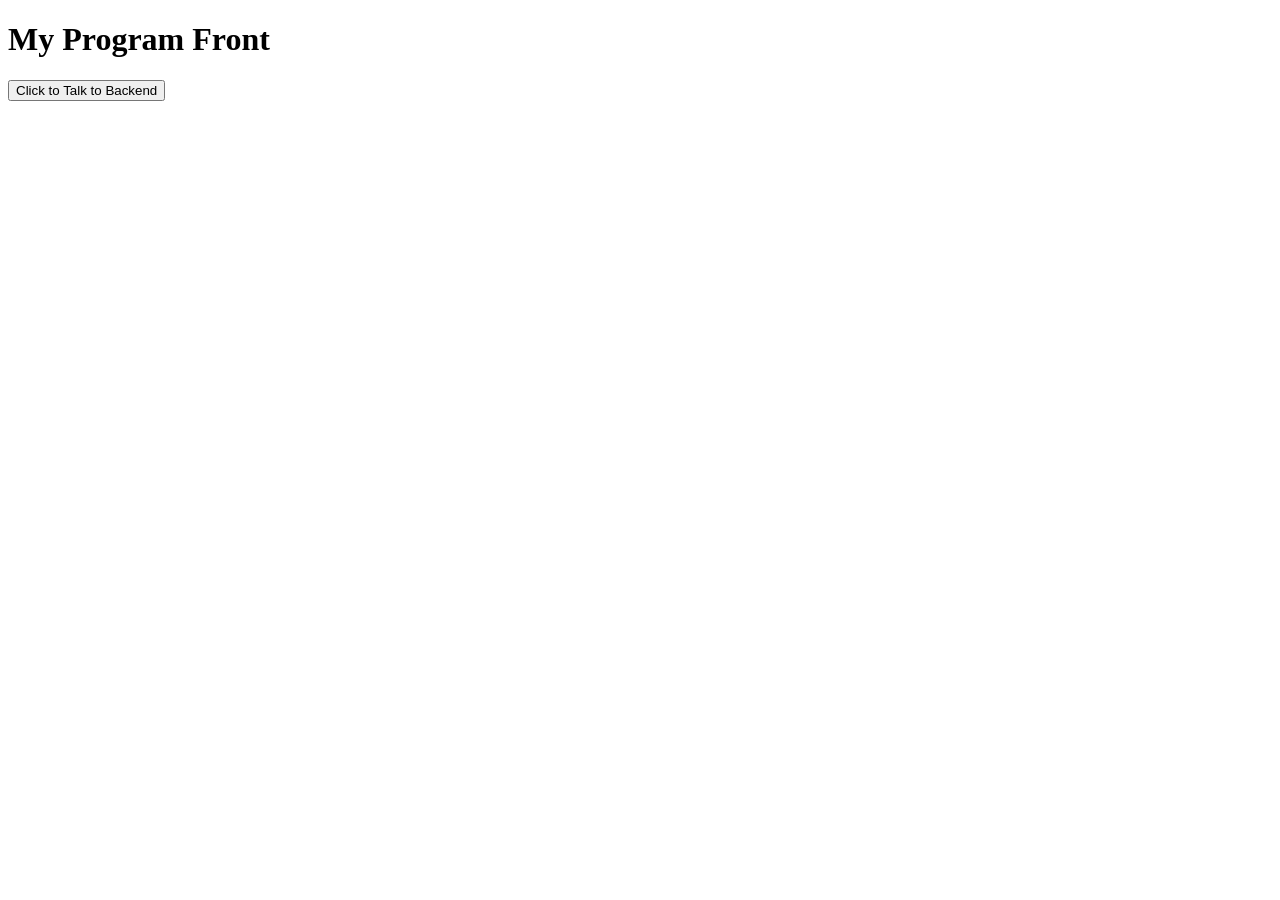
==== frontend/index.html @ 78c7b002 "initial" ====
<!DOCTYPE html>
<html>
<head>
    <title>My Program</title>
    <link rel="stylesheet" href="style.css">
</head>
<body>
    <h1>My Program Front</h1>
    <button id="runBtn">Click to Talk to Backend</button>
    <p id="display"></p>

    <script>
        // When the button is clicked...
        document.getElementById('runBtn').addEventListener('click', () => {
            
            // 1. Fetch data from the Python Laptop's address
            fetch('http://127.0.0.1:5000/get-message')
                .then(response => response.json())
                .then(data => {
                    // 2. Put the message from Python into the <p> tag
                    document.getElementById('display').innerText = data.message;
                });
        });
    </script>
</body>
</html>
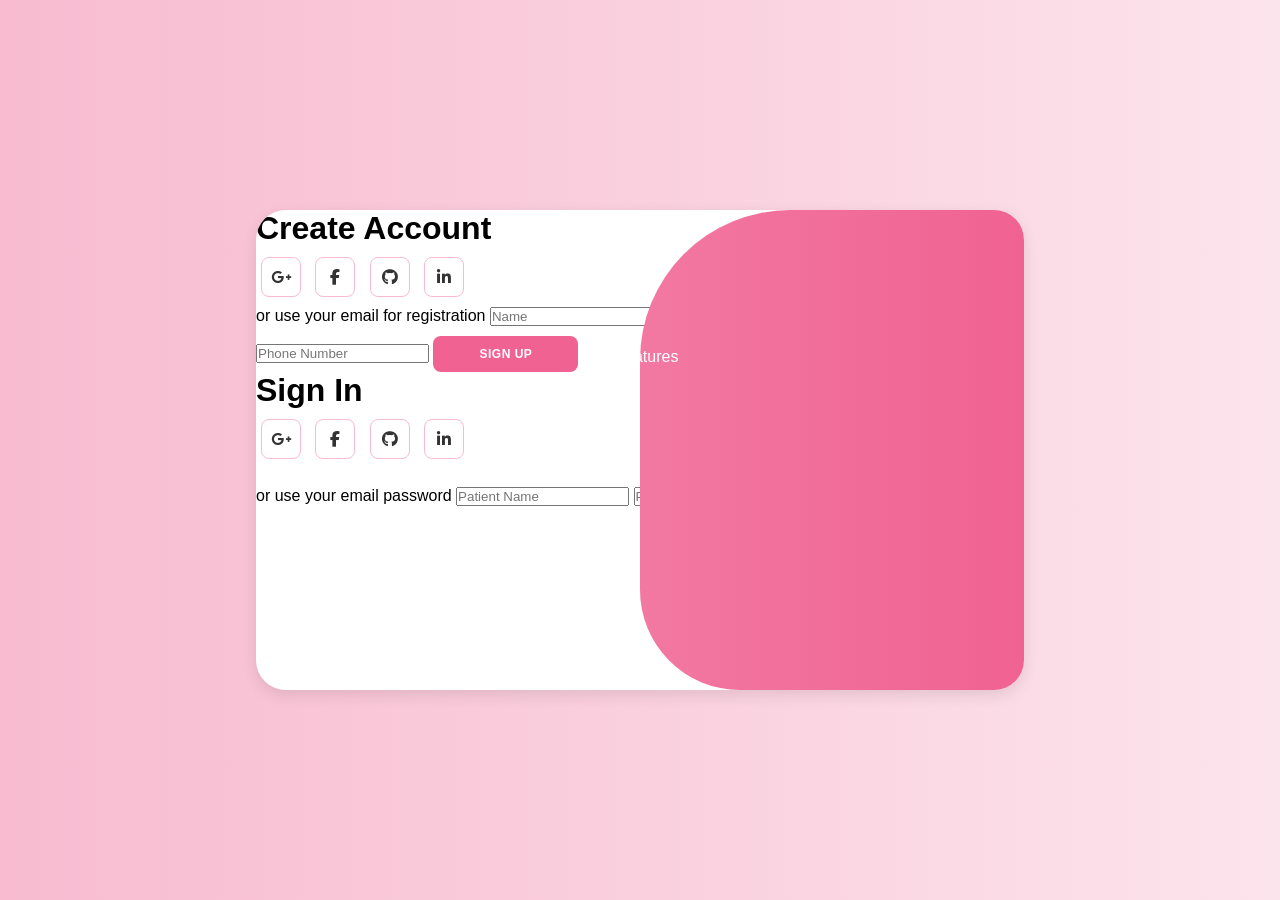
==== commit 7d7287bc: "messege" ====
--- a/frontend/index.html
+++ b/frontend/index.html
@@ -1,26 +1,64 @@
 <!DOCTYPE html>
-<html>
+<html lang="en">
 <head>
-    <title>My Program</title>
+    <meta charset="UTF-8">
+    <meta name="viewport" content="width=device-width, initial-scale=1.0">
+    <title>Login & Sign Up</title>
     <link rel="stylesheet" href="style.css">
+    <link rel="stylesheet" href="https://cdnjs.cloudflare.com/ajax/libs/font-awesome/6.4.2/css/all.min.css">
 </head>
 <body>
-    <h1>My Program Front</h1>
-    <button id="runBtn">Click to Talk to Backend</button>
-    <p id="display"></p>
+    <div class="container" id="container">
+        <div class="form-container sign-up">
+            <form>
+                <h1>Create Account</h1>
+                <div class="social-icons">
+                    <a href="#"><i class="fa-brands fa-google-plus-g"></i></a>
+                    <a href="#"><i class="fa-brands fa-facebook-f"></i></a>
+                    <a href="#"><i class="fa-brands fa-github"></i></a>
+                    <a href="#"><i class="fa-brands fa-linkedin-in"></i></a>
+                </div>
+                <span>or use your email for registration</span>
+                <input type="text" placeholder="Name">
+                <input type="patient name" placeholder="Patient Name">
+                <input type="patient age" placeholder="Patient Age">
+                 <input type="phone number" placeholder="Phone Number">
+                <button type="button">Sign Up</button>
+            </form>
+        </div>
 
-    <script>
-        // When the button is clicked...
-        document.getElementById('runBtn').addEventListener('click', () => {
-            
-            // 1. Fetch data from the Python Laptop's address
-            fetch('http://127.0.0.1:5000/get-message')
-                .then(response => response.json())
-                .then(data => {
-                    // 2. Put the message from Python into the <p> tag
-                    document.getElementById('display').innerText = data.message;
-                });
-        });
-    </script>
+        <div class="form-container sign-in">
+            <form>
+                <h1>Sign In</h1>
+                <div class="social-icons">
+                    <a href="#"><i class="fa-brands fa-google-plus-g"></i></a>
+                    <a href="#"><i class="fa-brands fa-facebook-f"></i></a>
+                    <a href="#"><i class="fa-brands fa-github"></i></a>
+                    <a href="#"><i class="fa-brands fa-linkedin-in"></i></a>
+                </div>
+                <span>or use your email password</span>
+                <input type="patient name" placeholder="Patient Name">
+                <input type="patient id" placeholder="Patient ID">
+                <button type="button">Sign In</button>
+            </form>
+        </div>
+
+        <div class="toggle-container">
+            <div class="toggle">
+                <div class="toggle-panel toggle-left">
+                    <h1>Welcome Back!</h1>
+                    <p>Enter your personal details to use all of site features</p>
+                    <button class="hidden" id="login">Sign In</button>
+                </div>
+                <div class="toggle-panel toggle-right">
+                    <h1>Hello, Friend!</h1>
+                    <p>Register with your personal details to use all of site features</p>
+                    <button class="hidden" id="register">Sign Up</button>
+                </div>
+            </div>
+        </div>
+    </div>
+
+    <script src="script.js"></script>
 </body>
 </html>
--- a/frontend/style.css
+++ b/frontend/style.css
@@ -0,0 +1,147 @@
+* {
+    margin: 0;
+    padding: 0;
+    box-sizing: border-box;
+    font-family: 'Montserrat', sans-serif;
+}
+
+body {
+    /* Background gradient changed to very light pink */
+    background-color: #fce4ec;
+    background: linear-gradient(to right, #f8bbd0, #fce4ec);
+    display: flex;
+    align-items: center;
+    justify-content: center;
+    flex-direction: column;
+    height: 100vh;
+}
+
+.container {
+    background-color: #fff;
+    border-radius: 30px;
+    box-shadow: 0 5px 15px rgba(0, 0, 0, 0.1);
+    position: relative;
+    overflow: hidden;
+    width: 768px;
+    max-width: 100%;
+    min-height: 480px;
+}
+
+/* ... keep form-container, sign-in, sign-up logic the same ... */
+
+button {
+    /* Main button color changed to Baby Pink */
+    background-color: #f06292; 
+    color: #fff;
+    font-size: 12px;
+    padding: 10px 45px;
+    border: 1px solid transparent;
+    border-radius: 8px;
+    font-weight: 600;
+    letter-spacing: 0.5px;
+    text-transform: uppercase;
+    margin-top: 10px;
+    cursor: pointer;
+}
+
+button.hidden {
+    background-color: transparent;
+    border-color: #fff;
+}
+
+.social-icons a {
+    /* Social icon borders changed to soft pink */
+    border: 1px solid #f8bbd0;
+    border-radius: 20%;
+    display: inline-flex;
+    justify-content: center;
+    align-items: center;
+    margin: 10px 5px;
+    width: 40px;
+    height: 40px;
+    text-decoration: none;
+    color: #333;
+}
+
+.toggle-container {
+    position: absolute;
+    top: 0;
+    left: 50%;
+    width: 50%;
+    height: 100%;
+    overflow: hidden;
+    transition: all 0.6s ease-in-out;
+    border-radius: 150px 0 0 100px;
+    z-index: 1000;
+}
+
+.container.active .toggle-container {
+    transform: translateX(-100%);
+    border-radius: 0 150px 100px 0;
+}
+
+.toggle {
+    /* The sliding background changed to Pink Gradient */
+    background-color: #f06292;
+    background: linear-gradient(to right, #f48fb1, #f06292);
+    color: #fff;
+    position: relative;
+    left: -100%;
+    height: 100%;
+    width: 200%;
+    transform: translateX(0);
+    transition: all 0.6s ease-in-out;
+}
+
+/* ... keep the rest of the file (toggle-panel, etc.) the same ... */
+
+/* Selection Page Styles */
+.selection-screen {
+    display: flex;
+    flex-direction: column;
+    align-items: center;
+    padding: 50px 20px;
+    background-color: #fce4ec; /* Matching Baby Pink */
+    min-height: 100vh;
+}
+
+.doctor-grid {
+    display: grid;
+    grid-template-columns: repeat(auto-fit, minmax(200px, 1fr));
+    gap: 30px;
+    width: 100%;
+    max-width: 1000px;
+    margin-top: 40px;
+}
+
+.doctor-card {
+    background: white;
+    padding: 40px 20px;
+    border-radius: 25px;
+    text-align: center;
+    box-shadow: 0 10px 30px rgba(0,0,0,0.05);
+    transition: 0.3s;
+    cursor: pointer;
+}
+
+.doctor-card:hover {
+    transform: translateY(-10px);
+    box-shadow: 0 15px 35px rgba(240, 98, 146, 0.2);
+    border: 2px solid #f06292;
+}
+
+.doctor-card .icon {
+    font-size: 50px;
+    margin-bottom: 15px;
+}
+
+.book-btn {
+    width: 100%;
+    padding: 10px;
+    margin-top: 20px;
+    background-color: #f06292;
+    border: none;
+    border-radius: 10px;
+    color: white;
+    font-weight: bold;
+}
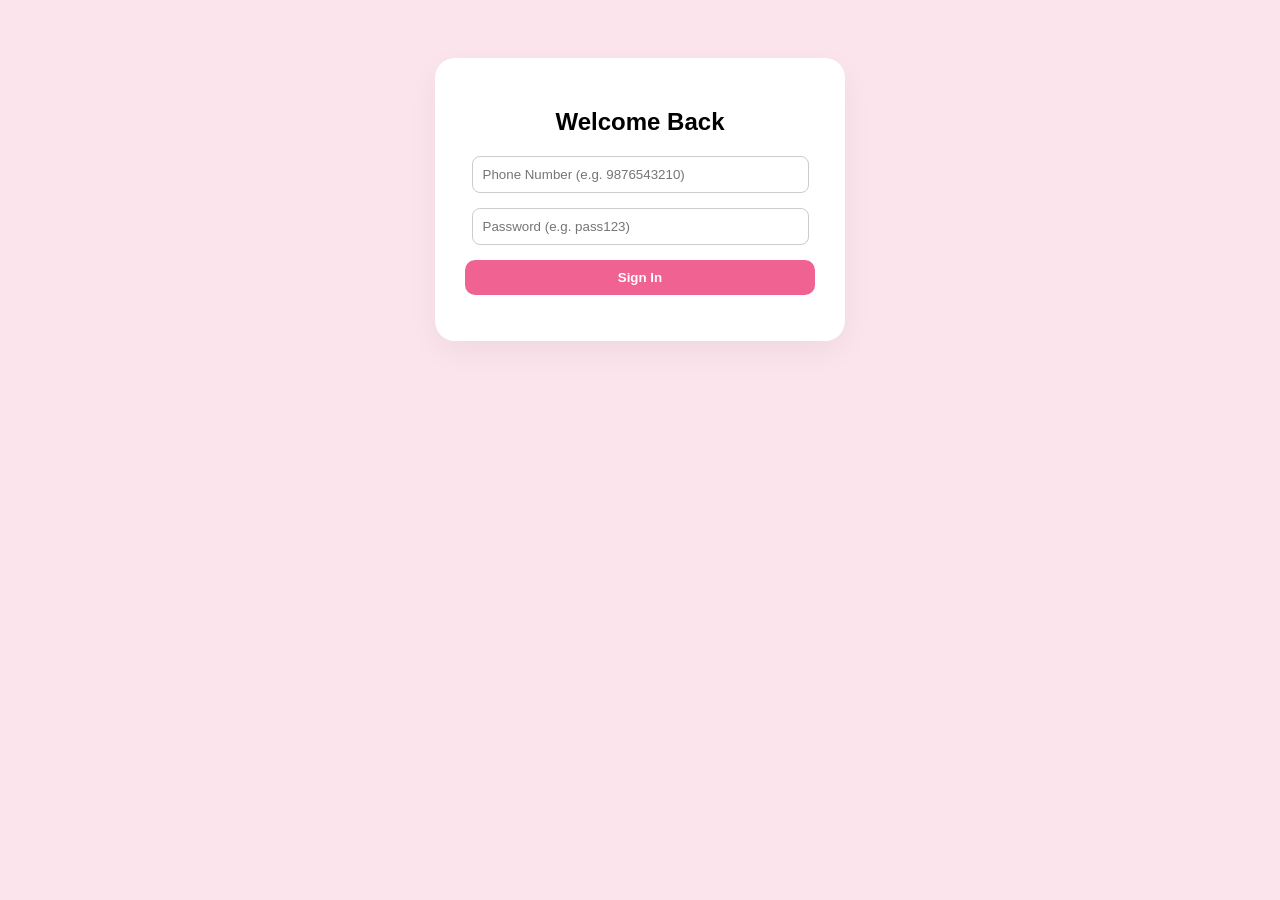
==== commit 2a069668: "Saving frontend changes before pull" ====
--- a/frontend/index.html
+++ b/frontend/index.html
@@ -1,64 +1,17 @@
 <!DOCTYPE html>
-<html lang="en">
+<html>
 <head>
-    <meta charset="UTF-8">
-    <meta name="viewport" content="width=device-width, initial-scale=1.0">
-    <title>Login & Sign Up</title>
+    <title>Hospital Login</title>
     <link rel="stylesheet" href="style.css">
-    <link rel="stylesheet" href="https://cdnjs.cloudflare.com/ajax/libs/font-awesome/6.4.2/css/all.min.css">
 </head>
-<body>
-    <div class="container" id="container">
-        <div class="form-container sign-up">
-            <form>
-                <h1>Create Account</h1>
-                <div class="social-icons">
-                    <a href="#"><i class="fa-brands fa-google-plus-g"></i></a>
-                    <a href="#"><i class="fa-brands fa-facebook-f"></i></a>
-                    <a href="#"><i class="fa-brands fa-github"></i></a>
-                    <a href="#"><i class="fa-brands fa-linkedin-in"></i></a>
-                </div>
-                <span>or use your email for registration</span>
-                <input type="text" placeholder="Name">
-                <input type="patient name" placeholder="Patient Name">
-                <input type="patient age" placeholder="Patient Age">
-                 <input type="phone number" placeholder="Phone Number">
-                <button type="button">Sign Up</button>
-            </form>
-        </div>
-
-        <div class="form-container sign-in">
-            <form>
-                <h1>Sign In</h1>
-                <div class="social-icons">
-                    <a href="#"><i class="fa-brands fa-google-plus-g"></i></a>
-                    <a href="#"><i class="fa-brands fa-facebook-f"></i></a>
-                    <a href="#"><i class="fa-brands fa-github"></i></a>
-                    <a href="#"><i class="fa-brands fa-linkedin-in"></i></a>
-                </div>
-                <span>or use your email password</span>
-                <input type="patient name" placeholder="Patient Name">
-                <input type="patient id" placeholder="Patient ID">
-                <button type="button">Sign In</button>
-            </form>
-        </div>
-
-        <div class="toggle-container">
-            <div class="toggle">
-                <div class="toggle-panel toggle-left">
-                    <h1>Welcome Back!</h1>
-                    <p>Enter your personal details to use all of site features</p>
-                    <button class="hidden" id="login">Sign In</button>
-                </div>
-                <div class="toggle-panel toggle-right">
-                    <h1>Hello, Friend!</h1>
-                    <p>Register with your personal details to use all of site features</p>
-                    <button class="hidden" id="register">Sign Up</button>
-                </div>
-            </div>
-        </div>
+<body class="pink-theme">
+    <div class="card">
+        <h2>Welcome Back</h2>
+        <input type="text" id="phone" placeholder="Phone Number (e.g. 9876543210)">
+        <input type="password" id="password" placeholder="Password (e.g. pass123)">
+        <button onclick="loginUser()">Sign In</button>
+        <p id="error-msg" style="color:red;"></p>
     </div>
-
     <script src="script.js"></script>
 </body>
 </html>
--- a/frontend/style.css
+++ b/frontend/style.css
@@ -1,147 +1,25 @@
-* {
-    margin: 0;
-    padding: 0;
-    box-sizing: border-box;
-    font-family: 'Montserrat', sans-serif;
-}
-
-body {
-    /* Background gradient changed to very light pink */
+body.pink-theme {
     background-color: #fce4ec;
-    background: linear-gradient(to right, #f8bbd0, #fce4ec);
-    display: flex;
-    align-items: center;
-    justify-content: center;
-    flex-direction: column;
-    height: 100vh;
-}
-
-.container {
-    background-color: #fff;
-    border-radius: 30px;
-    box-shadow: 0 5px 15px rgba(0, 0, 0, 0.1);
-    position: relative;
-    overflow: hidden;
-    width: 768px;
-    max-width: 100%;
-    min-height: 480px;
-}
-
-/* ... keep form-container, sign-in, sign-up logic the same ... */
-
-button {
-    /* Main button color changed to Baby Pink */
-    background-color: #f06292; 
-    color: #fff;
-    font-size: 12px;
-    padding: 10px 45px;
-    border: 1px solid transparent;
-    border-radius: 8px;
-    font-weight: 600;
-    letter-spacing: 0.5px;
-    text-transform: uppercase;
-    margin-top: 10px;
-    cursor: pointer;
-}
-
-button.hidden {
-    background-color: transparent;
-    border-color: #fff;
-}
-
-.social-icons a {
-    /* Social icon borders changed to soft pink */
-    border: 1px solid #f8bbd0;
-    border-radius: 20%;
-    display: inline-flex;
-    justify-content: center;
-    align-items: center;
-    margin: 10px 5px;
-    width: 40px;
-    height: 40px;
-    text-decoration: none;
-    color: #333;
-}
-
-.toggle-container {
-    position: absolute;
-    top: 0;
-    left: 50%;
-    width: 50%;
-    height: 100%;
-    overflow: hidden;
-    transition: all 0.6s ease-in-out;
-    border-radius: 150px 0 0 100px;
-    z-index: 1000;
-}
-
-.container.active .toggle-container {
-    transform: translateX(-100%);
-    border-radius: 0 150px 100px 0;
-}
-
-.toggle {
-    /* The sliding background changed to Pink Gradient */
-    background-color: #f06292;
-    background: linear-gradient(to right, #f48fb1, #f06292);
-    color: #fff;
-    position: relative;
-    left: -100%;
-    height: 100%;
-    width: 200%;
-    transform: translateX(0);
-    transition: all 0.6s ease-in-out;
-}
-
-/* ... keep the rest of the file (toggle-panel, etc.) the same ... */
-
-/* Selection Page Styles */
-.selection-screen {
+    font-family: Arial, sans-serif;
     display: flex;
     flex-direction: column;
     align-items: center;
-    padding: 50px 20px;
-    background-color: #fce4ec; /* Matching Baby Pink */
-    min-height: 100vh;
+    padding: 50px;
 }
-
-.doctor-grid {
-    display: grid;
-    grid-template-columns: repeat(auto-fit, minmax(200px, 1fr));
-    gap: 30px;
-    width: 100%;
-    max-width: 1000px;
-    margin-top: 40px;
+.card {
+    background: white;
+    padding: 30px;
+    border-radius: 20px;
+    box-shadow: 0 10px 30px rgba(0,0,0,0.05);
+    text-align: center;
+    width: 350px;
 }
-
-.doctor-card {
-    background: white;
-    padding: 40px 20px;
-    border-radius: 25px;
-    text-align: center;
-    box-shadow: 0 10px 30px rgba(0,0,0,0.05);
-    transition: 0.3s;
-    cursor: pointer;
+input {
+    width: 90%; margin-bottom: 15px; padding: 10px; border: 1px solid #ccc; border-radius: 8px;
 }
-
-.doctor-card:hover {
-    transform: translateY(-10px);
-    box-shadow: 0 15px 35px rgba(240, 98, 146, 0.2);
-    border: 2px solid #f06292;
+button, .book-btn {
+    width: 100%; padding: 10px; background-color: #f06292; color: white; border: none; border-radius: 10px; cursor: pointer; font-weight: bold;
 }
-
-.doctor-card .icon {
-    font-size: 50px;
-    margin-bottom: 15px;
-}
-
-.book-btn {
-    width: 100%;
-    padding: 10px;
-    margin-top: 20px;
-    background-color: #f06292;
-    border: none;
-    border-radius: 10px;
-    color: white;
-    font-weight: bold;
-}+button:hover { background-color: #e91e63; }
+.doctor-grid { display: grid; grid-template-columns: repeat(auto-fit, minmax(200px, 1fr)); gap: 20px; width: 100%; max-width: 800px; }
+.doctor-card { background: white; padding: 20px; border-radius: 15px; text-align: center; box-shadow: 0 5px 15px rgba(0,0,0,0.1); }
